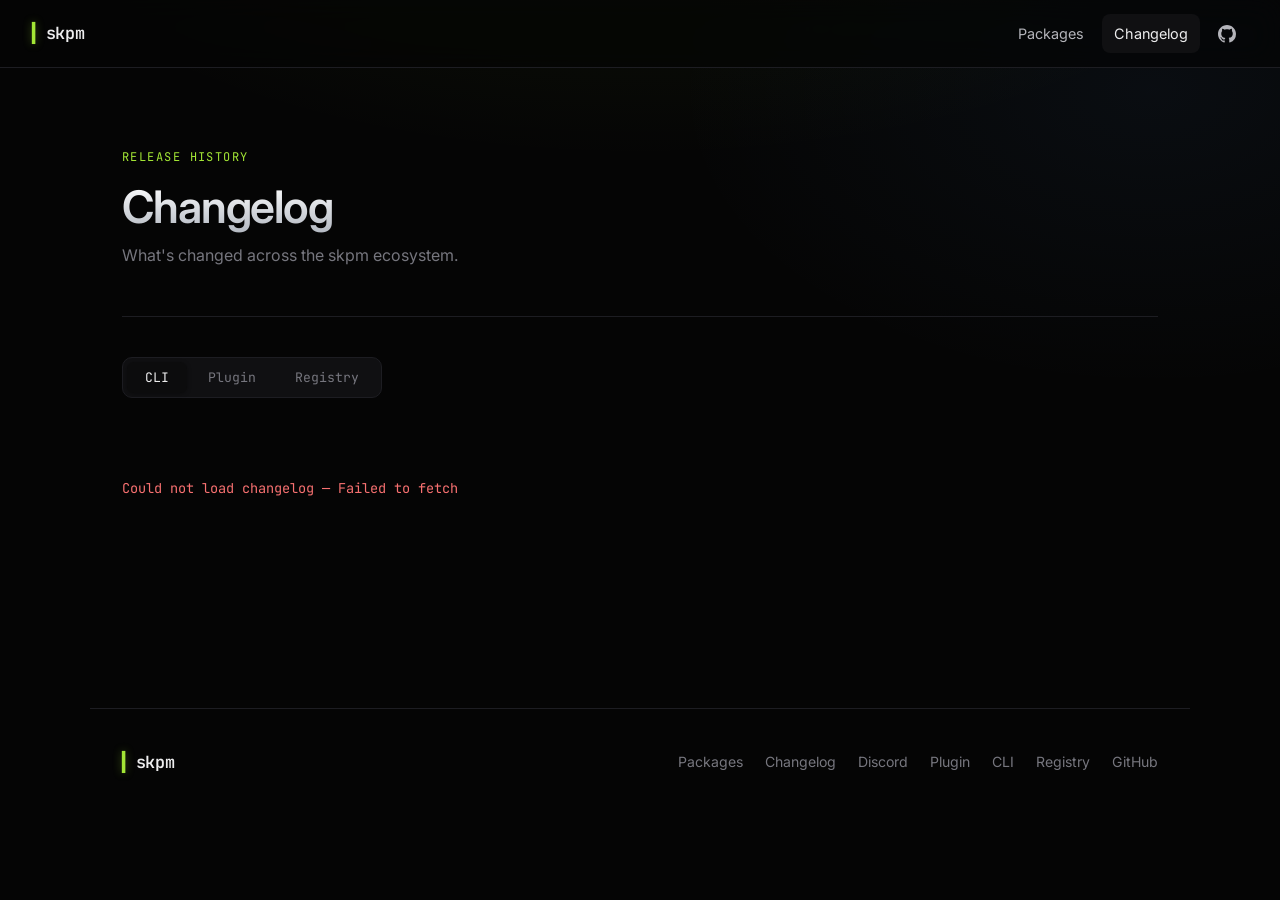
==== changelog.html @ f3ea7b39 "add changelog page with dynamic GitHub API feeds for CLI, plugin, and registry" ====
<!DOCTYPE html>
<html lang="en">
<head>
  <meta charset="UTF-8" />
  <meta name="viewport" content="width=device-width, initial-scale=1.0" />
  <title>Changelog · skpm</title>
  <meta name="description" content="What's new in skpm — release history for the CLI, plugin, and registry." />
  <link rel="preconnect" href="https://fonts.googleapis.com" />
  <link rel="preconnect" href="https://fonts.gstatic.com" crossorigin />
  <link href="https://fonts.googleapis.com/css2?family=Inter:wght@400;500;600;700&family=JetBrains+Mono:wght@400;500&display=swap" rel="stylesheet" />
  <link rel="stylesheet" href="style.css" />
</head>
<body>

  <header>
    <a href="/" class="logo">skpm</a>
    <nav>
      <a href="/packages.html">Packages</a>
      <a href="/changelog.html" class="nav-active">Changelog</a>
      <a href="https://github.com/skpm-dev" target="_blank" rel="noopener" aria-label="GitHub">
        <svg width="18" height="18" viewBox="0 0 24 24" fill="currentColor">
          <path d="M12 0C5.37 0 0 5.37 0 12c0 5.31 3.435 9.795 8.205 11.385.6.105.825-.255.825-.57 0-.285-.015-1.23-.015-2.235-3.015.555-3.795-.735-4.035-1.41-.135-.345-.72-1.41-1.23-1.695-.42-.225-1.02-.78-.015-.795.945-.015 1.62.87 1.845 1.23 1.08 1.815 2.805 1.305 3.495.99.105-.78.42-1.305.765-1.605-2.67-.3-5.46-1.335-5.46-5.925 0-1.305.465-2.385 1.23-3.225-.12-.3-.54-1.53.12-3.18 0 0 1.005-.315 3.3 1.23.96-.27 1.98-.405 3-.405s2.04.135 3 .405c2.295-1.56 3.3-1.23 3.3-1.23.66 1.65.24 2.88.12 3.18.765.84 1.23 1.905 1.23 3.225 0 4.605-2.805 5.625-5.475 5.925.435.375.81 1.095.81 2.22 0 1.605-.015 2.895-.015 3.3 0 .315.225.69.825.57A12.02 12.02 0 0 0 24 12c0-6.63-5.37-12-12-12z"/>
        </svg>
      </a>
    </nav>
  </header>

  <main class="cl-main">

    <div class="cl-hero">
      <div class="section-label">Release history</div>
      <h1 class="cl-title">Changelog</h1>
      <p class="cl-subtitle">What's changed across the skpm ecosystem.</p>
    </div>

    <div class="cl-tabs-wrap">
      <div class="cl-tabs" role="tablist">
        <button class="cl-tab active" data-tab="cli" role="tab" aria-selected="true">CLI</button>
        <button class="cl-tab" data-tab="plugin" role="tab" aria-selected="false">Plugin</button>
        <button class="cl-tab" data-tab="registry" role="tab" aria-selected="false">Registry</button>
      </div>
    </div>

    <div id="cl-panel" class="cl-panel" role="tabpanel">
      <div class="cl-loading"><span class="cl-spinner"></span>Loading...</div>
    </div>

  </main>

  <footer>
    <a href="/" class="logo">skpm</a>
    <div class="footer-links">
      <a href="/packages.html">Packages</a>
      <a href="/changelog.html">Changelog</a>
      <a href="https://discord.gg/WTT6FSsjCR" target="_blank" rel="noopener">Discord</a>
      <a href="https://github.com/skpm-dev/plugin" target="_blank" rel="noopener">Plugin</a>
      <a href="https://github.com/skpm-dev/cli" target="_blank" rel="noopener">CLI</a>
      <a href="https://github.com/skpm-dev/registry" target="_blank" rel="noopener">Registry</a>
      <a href="https://github.com/skpm-dev" target="_blank" rel="noopener">GitHub</a>
    </div>
  </footer>

  <script>
    const REPOS = {
      cli:      'skpm-dev/cli',
      plugin:   'skpm-dev/plugin',
      registry: 'skpm-dev/registry',
    };

    const cache = {};

    document.querySelectorAll('.cl-tab').forEach(btn => {
      btn.addEventListener('click', () => {
        document.querySelectorAll('.cl-tab').forEach(b => {
          b.classList.remove('active');
          b.setAttribute('aria-selected', 'false');
        });
        btn.classList.add('active');
        btn.setAttribute('aria-selected', 'true');
        showTab(btn.dataset.tab);
      });
    });

    async function showTab(tab) {
      const panel = document.getElementById('cl-panel');
      if (cache[tab]) { panel.innerHTML = cache[tab]; return; }

      panel.innerHTML = '<div class="cl-loading"><span class="cl-spinner"></span>Loading...</div>';

      try {
        const html = await { cli: renderCLI, plugin: renderPlugin, registry: renderRegistry }[tab]();
        cache[tab] = html;
        panel.innerHTML = html;
      } catch (err) {
        panel.innerHTML = `<div class="cl-error">Could not load changelog — ${escapeHtml(err.message)}</div>`;
      }
    }

    async function ghFetch(path) {
      const res = await fetch(`https://api.github.com/${path}`, {
        headers: { Accept: 'application/vnd.github+json' },
      });
      if (!res.ok) throw new Error(`GitHub API returned ${res.status} for ${path}`);
      return res.json();
    }

    function formatDate(iso) {
      return new Date(iso).toLocaleDateString('en-US', { year: 'numeric', month: 'short', day: 'numeric' });
    }

    function escapeHtml(str) {
      return String(str)
        .replace(/&/g, '&amp;')
        .replace(/</g, '&lt;')
        .replace(/>/g, '&gt;');
    }

    function releaseBlock(tagName, publishedAt, isLatest, repoSlug, releaseUrl, commits) {
      const commitsHtml = commits.length
        ? commits.map(c => `
            <li class="cl-commit">
              <a href="https://github.com/${repoSlug}/commit/${c.sha}" target="_blank" rel="noopener" class="cl-sha">${c.sha.slice(0, 7)}</a>
              <span class="cl-msg">${escapeHtml(c.message)}</span>
            </li>`).join('')
        : '<li class="cl-commit cl-empty"><span class="cl-msg">Initial release</span></li>';

      return `
        <div class="cl-release">
          <div class="cl-release-header">
            <a href="${releaseUrl}" target="_blank" rel="noopener" class="cl-tag">${escapeHtml(tagName)}</a>
            ${isLatest ? '<span class="cl-badge-latest">Latest</span>' : ''}
            <span class="cl-date">${formatDate(publishedAt)}</span>
          </div>
          <ul class="cl-commits">${commitsHtml}</ul>
        </div>`;
    }

    // CLI: release bodies contain a "## Changelog\n* <sha> <message>" list.
    async function renderCLI() {
      const releases = await ghFetch(`repos/${REPOS.cli}/releases?per_page=20`);
      return releases.map((r, i) =>
        releaseBlock(r.tag_name, r.published_at, i === 0, REPOS.cli, r.html_url, parseCliBody(r.body || ''))
      ).join('');
    }

    function parseCliBody(body) {
      return body.split('\n')
        .map(line => line.match(/^\*\s+([0-9a-f]{7,40})\s+(.+)$/))
        .filter(Boolean)
        .map(([, sha, message]) => ({ sha, message }));
    }

    // Plugin: release notes are empty; fetch commits between adjacent tags via the compare API.
    async function renderPlugin() {
      const releases = await ghFetch(`repos/${REPOS.plugin}/releases?per_page=20`);

      const commitLists = await Promise.all(
        releases.map((release, i) => {
          if (i === releases.length - 1) return Promise.resolve([]); // first ever release
          const base = releases[i + 1].tag_name;
          const head = release.tag_name;
          return ghFetch(`repos/${REPOS.plugin}/compare/${base}...${head}`)
            .then(data => data.commits.map(c => ({
              sha:     c.sha,
              message: c.commit.message.split('\n')[0],
            })))
            .catch(() => []);
        })
      );

      return releases.map((r, i) =>
        releaseBlock(r.tag_name, r.published_at, i === 0, REPOS.plugin, r.html_url, commitLists[i])
      ).join('');
    }

    // Registry: no releases — show recent commits, excluding automated package-publish merges.
    async function renderRegistry() {
      const commits = await ghFetch(`repos/${REPOS.registry}/commits?per_page=40`);

      const rows = commits
        .filter(c => !c.commit.message.startsWith('publish '))
        .map(c => `
          <div class="cl-reg-row">
            <div class="cl-reg-left">
              <a href="${c.html_url}" target="_blank" rel="noopener" class="cl-sha">${c.sha.slice(0, 7)}</a>
              <span class="cl-date">${formatDate(c.commit.committer.date)}</span>
            </div>
            <span class="cl-msg">${escapeHtml(c.commit.message.split('\n')[0])}</span>
          </div>`)
        .join('');

      return `<div class="cl-reg-list">${rows}</div>`;
    }

    showTab('cli');
  </script>

</body>
</html>
---- style.css ----
/* =========================
   skpm — base styles
   ========================= */

:root {
  --bg: #050505;
  --bg-elev: #0c0c0d;
  --surface: #101012;
  --surface-2: #15151a;
  --border: #1d1d22;
  --border-strong: #2a2a31;
  --text: #ededee;
  --text-dim: #b4b4ba;
  --text-muted: #76767e;
  --accent: #a3e635;
  --accent-soft: rgba(163, 230, 53, 0.12);
  --accent-glow: rgba(163, 230, 53, 0.35);
  --danger: #f87171;
  --radius: 10px;
  --radius-lg: 14px;
  --maxw: 1100px;
  --mono: 'JetBrains Mono', ui-monospace, SFMono-Regular, Menlo, monospace;
  --sans: 'Inter', -apple-system, BlinkMacSystemFont, system-ui, sans-serif;
}

* { box-sizing: border-box; }

html, body {
  margin: 0;
  padding: 0;
  background: var(--bg);
  color: var(--text);
  font-family: var(--sans);
  font-size: 16px;
  line-height: 1.6;
  -webkit-font-smoothing: antialiased;
  text-rendering: optimizeLegibility;
}

body {
  background:
    radial-gradient(1200px 600px at 50% -200px, rgba(163, 230, 53, 0.08), transparent 60%),
    radial-gradient(800px 500px at 90% 10%, rgba(96, 165, 250, 0.05), transparent 60%),
    var(--bg);
  min-height: 100vh;
}

a { color: inherit; text-decoration: none; }
code, pre { font-family: var(--mono); }

::selection { background: var(--accent); color: #0a0a0a; }

/* Header */
header {
  position: sticky;
  top: 0;
  z-index: 50;
  display: flex;
  align-items: center;
  justify-content: space-between;
  padding: 14px 32px;
  background: rgba(5, 5, 5, 0.7);
  backdrop-filter: saturate(180%) blur(14px);
  -webkit-backdrop-filter: saturate(180%) blur(14px);
  border-bottom: 1px solid var(--border);
}
.logo {
  font-family: var(--mono);
  font-weight: 600;
  font-size: 1.05rem;
  letter-spacing: -0.02em;
  color: var(--text);
}
.logo::before {
  content: "▍";
  color: var(--accent);
  margin-right: 4px;
  text-shadow: 0 0 8px var(--accent-glow);
}
nav { display: flex; align-items: center; gap: 6px; }
nav a {
  color: var(--text-dim);
  font-size: 0.9rem;
  padding: 8px 12px;
  border-radius: 8px;
  display: inline-flex;
  align-items: center;
  gap: 6px;
  transition: color 0.15s, background 0.15s;
}
nav a:hover { color: var(--text); background: var(--surface); }
nav a.nav-active { color: var(--text); background: var(--surface); }

/* Layout */
main { max-width: var(--maxw); margin: 0 auto; padding: 0 32px; }
section { padding: 96px 0; border-top: 1px solid var(--border); }
section:first-of-type { border-top: 0; }

.section-label {
  font-family: var(--mono);
  font-size: 0.75rem;
  letter-spacing: 0.12em;
  text-transform: uppercase;
  color: var(--accent);
  margin-bottom: 16px;
}

h1, h2, h3 { font-weight: 600; letter-spacing: -0.025em; margin: 0; line-height: 1.1; }
h2 { font-size: clamp(2rem, 4vw, 2.6rem); margin-bottom: 16px; }
h3 { font-size: 1.15rem; margin: 32px 0 16px; }

p { margin: 0 0 16px; color: var(--text-dim); }
.section-sub { color: var(--text-dim); max-width: 620px; font-size: 1.05rem; margin-bottom: 48px; }

/* Hero */
.hero { padding: 120px 0 80px; text-align: center; border-top: 0; }
.hero h1 {
  font-size: clamp(2.6rem, 6vw, 4.5rem);
  margin: 18px 0 20px;
  background: linear-gradient(180deg, #fff 0%, #9ca3af 130%);
  -webkit-background-clip: text;
  background-clip: text;
  color: transparent;
}
.hero .subheading { font-size: 1.15rem; color: var(--text-dim); max-width: 580px; margin: 0 auto 36px; }
.badge {
  display: inline-flex;
  align-items: center;
  gap: 8px;
  font-size: 0.8rem;
  font-family: var(--mono);
  color: var(--text-dim);
  padding: 6px 12px;
  border-radius: 999px;
  border: 1px solid var(--border);
  background: var(--surface);
}
.badge .dot {
  width: 6px; height: 6px; border-radius: 50%;
  background: var(--accent);
  box-shadow: 0 0 8px var(--accent-glow);
}
.hero-ctas { display: flex; justify-content: center; gap: 12px; flex-wrap: wrap; margin-bottom: 56px; }

.btn-primary, .btn-ghost {
  display: inline-flex;
  align-items: center;
  gap: 8px;
  padding: 11px 20px;
  border-radius: 8px;
  font-size: 0.95rem;
  font-weight: 500;
  font-family: inherit;
  cursor: pointer;
  border: 1px solid transparent;
  transition: transform 0.08s, background 0.15s, border-color 0.15s;
}
.btn-primary {
  background: var(--accent);
  color: #0a0a0a;
  box-shadow: 0 0 0 1px var(--accent), 0 0 24px var(--accent-glow);
}
.btn-primary:hover { transform: translateY(-1px); }
.btn-ghost { background: transparent; color: var(--text); border-color: var(--border-strong); }
.btn-ghost:hover { background: var(--surface); border-color: var(--accent); }

/* Hero terminal */
.terminal {
  max-width: 720px;
  margin: 0 auto;
  background: var(--bg-elev);
  border: 1px solid var(--border);
  border-radius: var(--radius-lg);
  overflow: hidden;
  box-shadow:
    0 1px 0 rgba(255,255,255,0.04) inset,
    0 30px 80px -20px rgba(0,0,0,0.6),
    0 0 0 1px rgba(163, 230, 53, 0.06);
  text-align: left;
}
.terminal-bar {
  display: flex;
  align-items: center;
  gap: 6px;
  padding: 10px 14px;
  background: var(--surface);
  border-bottom: 1px solid var(--border);
}
.terminal-bar .dot { width: 11px; height: 11px; border-radius: 50%; background: #2a2a31; }
.terminal-bar .title { margin-left: 8px; font-family: var(--mono); font-size: 0.78rem; color: var(--text-muted); }
.terminal-body {
  padding: 18px 20px 22px;
  font-family: var(--mono);
  font-size: 0.9rem;
  line-height: 1.7;
  height: 220px;
  overflow: hidden;
}
.terminal-body .line { white-space: pre-wrap; }
.terminal-body .prompt { color: var(--accent); }
.terminal-body .cmd { color: var(--text); }
.terminal-body .out { color: var(--text-dim); }
.terminal-body .tag { color: var(--accent); }
.terminal-body .ok { color: #4ade80; }
.cursor {
  display: inline-block;
  width: 8px; height: 1.05em;
  background: var(--accent);
  vertical-align: text-bottom;
  margin-left: 2px;
  animation: blink 1.05s steps(2) infinite;
}
@keyframes blink { 50% { opacity: 0; } }

/* Stats strip */
.stats { padding: 32px 0; border-top: 1px solid var(--border); border-bottom: 1px solid var(--border); }
.stats-grid { display: grid; grid-template-columns: repeat(4, 1fr); gap: 24px; text-align: center; }
.stat-num { font-family: var(--mono); font-size: clamp(1.6rem, 3vw, 2.2rem); font-weight: 600; color: var(--text); }
.stat-num.live { color: var(--accent); }
.stat-label { font-size: 0.78rem; text-transform: uppercase; letter-spacing: 0.1em; color: var(--text-muted); margin-top: 6px; }

/* Two-source split */
.split-grid { display: grid; grid-template-columns: 1fr 1fr; gap: 18px; }
.source-card {
  background: var(--surface);
  border: 1px solid var(--border);
  border-radius: var(--radius-lg);
  padding: 28px;
  transition: border-color 0.15s;
  position: relative;
  overflow: hidden;
}
.source-card:hover { border-color: var(--border-strong); }
.source-card::before {
  content: "";
  position: absolute;
  inset: 0;
  background: radial-gradient(400px 200px at 0% 0%, var(--accent-soft), transparent 60%);
  opacity: 0;
  transition: opacity 0.3s;
  pointer-events: none;
}
.source-card:hover::before { opacity: 1; }
.source-card .src-tag {
  font-family: var(--mono);
  font-size: 0.72rem;
  text-transform: uppercase;
  letter-spacing: 0.1em;
  color: var(--accent);
  margin-bottom: 10px;
}
.source-card h3 { margin: 0 0 8px; font-size: 1.4rem; }
.source-card p { margin: 0 0 18px; }
.source-card .cmd-snippet {
  font-family: var(--mono);
  font-size: 0.85rem;
  background: var(--bg);
  border: 1px solid var(--border);
  border-radius: 8px;
  padding: 10px 14px;
  color: var(--text);
  display: flex;
  align-items: center;
  gap: 8px;
}
.source-card .cmd-snippet::before { content: "$"; color: var(--accent); }

/* Comparison */
.compare { display: grid; grid-template-columns: 1fr 1fr; gap: 16px; margin-top: 8px; }
.compare-col { border: 1px solid var(--border); border-radius: var(--radius-lg); padding: 24px 26px; background: var(--surface); }
.compare-col.bad { background: linear-gradient(180deg, var(--surface), rgba(248, 113, 113, 0.04)); }
.compare-col.good {
  background: linear-gradient(180deg, var(--surface), rgba(163, 230, 53, 0.05));
  border-color: rgba(163, 230, 53, 0.25);
}
.compare-col h4 {
  margin: 0 0 18px;
  font-size: 0.85rem;
  font-family: var(--mono);
  text-transform: uppercase;
  letter-spacing: 0.1em;
  color: var(--text-muted);
}
.compare-col.good h4 { color: var(--accent); }
.compare-col ul { list-style: none; padding: 0; margin: 0; }
.compare-col li {
  display: flex; gap: 10px;
  padding: 9px 0;
  font-size: 0.92rem;
  color: var(--text-dim);
  border-top: 1px dashed var(--border);
}
.compare-col li:first-child { border-top: 0; }
.compare-col .mark {
  flex-shrink: 0;
  width: 18px; height: 18px;
  border-radius: 50%;
  display: inline-flex;
  align-items: center;
  justify-content: center;
  font-size: 0.7rem;
  margin-top: 2px;
}
.compare-col.bad .mark { background: rgba(248, 113, 113, 0.15); color: var(--danger); }
.compare-col.good .mark { background: var(--accent-soft); color: var(--accent); }

/* Commands grid */
.command-grid { display: grid; grid-template-columns: repeat(auto-fill, minmax(280px, 1fr)); gap: 14px; }
.command-card {
  background: var(--surface);
  border: 1px solid var(--border);
  border-radius: var(--radius);
  padding: 18px 20px;
  transition: border-color 0.15s;
}
.command-card:hover { border-color: var(--border-strong); }
.command-card code { display: block; font-size: 0.85rem; color: var(--accent); margin-bottom: 8px; }
.command-card p { margin: 0; font-size: 0.88rem; color: var(--text-dim); }

/* Steps */
.steps { display: flex; flex-direction: column; gap: 18px; }
.step {
  display: flex; gap: 18px;
  background: var(--surface);
  border: 1px solid var(--border);
  border-radius: var(--radius-lg);
  padding: 22px 24px;
}
.step-num {
  flex-shrink: 0;
  width: 30px; height: 30px;
  border-radius: 50%;
  background: var(--accent-soft);
  color: var(--accent);
  font-family: var(--mono);
  font-size: 0.85rem;
  display: inline-flex;
  align-items: center;
  justify-content: center;
  border: 1px solid rgba(163, 230, 53, 0.25);
}
.step-content { flex: 1; min-width: 0; }
.step-content strong { display: block; font-size: 1rem; margin-bottom: 6px; color: var(--text); }
.step-content > span { color: var(--text-dim); font-size: 0.93rem; }
.code-block {
  margin-top: 12px;
  background: var(--bg);
  border: 1px solid var(--border);
  border-radius: 8px;
  padding: 12px 16px;
  overflow-x: auto;
}
.code-block pre, .code-block .code-line {
  margin: 0;
  font-family: var(--mono);
  font-size: 0.85rem;
  color: var(--text);
  white-space: pre;
}

/* Feature list */
.feature-list {
  list-style: none; padding: 0; margin: 0;
  display: grid; grid-template-columns: repeat(2, 1fr); gap: 14px;
}
.feature-list li {
  display: flex; gap: 14px;
  padding: 18px 20px;
  background: var(--surface);
  border: 1px solid var(--border);
  border-radius: var(--radius);
}
.feature-icon {
  flex-shrink: 0;
  width: 26px; height: 26px;
  border-radius: 7px;
  background: var(--accent-soft);
  color: var(--accent);
  display: inline-flex;
  align-items: center;
  justify-content: center;
  font-weight: 600;
}
.feature-list li strong { display: block; margin-bottom: 4px; color: var(--text); }
.feature-list li span { color: var(--text-dim); font-size: 0.9rem; }

/* FAQ */
.faq { display: flex; flex-direction: column; gap: 8px; }
.faq details {
  background: var(--surface);
  border: 1px solid var(--border);
  border-radius: var(--radius);
  transition: border-color 0.15s;
}
.faq details[open] { border-color: var(--border-strong); }
.faq summary {
  list-style: none;
  cursor: pointer;
  padding: 16px 20px;
  font-weight: 500;
  color: var(--text);
  display: flex;
  justify-content: space-between;
  align-items: center;
  gap: 16px;
}
.faq summary::-webkit-details-marker { display: none; }
.faq summary::after {
  content: "+";
  color: var(--text-muted);
  font-size: 1.2rem;
  transition: transform 0.2s;
}
.faq details[open] summary::after { content: "−"; }
.faq .answer {
  padding: 0 20px 18px;
  color: var(--text-dim);
  font-size: 0.93rem;
  line-height: 1.65;
}

/* Inline code */
p code, .step-content code, span code, li code, .answer code {
  font-size: 0.85em;
  background: var(--surface-2);
  border: 1px solid var(--border);
  padding: 1px 6px;
  border-radius: 5px;
  color: var(--text);
}

/* Footer */
footer {
  max-width: var(--maxw);
  margin: 80px auto 0;
  padding: 40px 32px;
  border-top: 1px solid var(--border);
  display: flex;
  justify-content: space-between;
  align-items: center;
  flex-wrap: wrap;
  gap: 16px;
}
.footer-links { display: flex; gap: 22px; flex-wrap: wrap; }
.footer-links a { font-size: 0.88rem; color: var(--text-muted); transition: color 0.15s; }
.footer-links a:hover { color: var(--text); }

/* Packages page */
.packages-hero { padding: 80px 0 32px; text-align: center; }
.packages-hero h1 {
  font-size: clamp(2rem, 4vw, 2.8rem);
  margin-bottom: 12px;
  background: linear-gradient(180deg, #fff 0%, #9ca3af 130%);
  -webkit-background-clip: text;
  background-clip: text;
  color: transparent;
}
.packages-hero p { color: var(--text-dim); }
.search-bar { display: flex; justify-content: center; gap: 8px; margin-bottom: 16px; }
.search-bar input {
  width: 100%;
  max-width: 420px;
  padding: 12px 16px;
  border: 1px solid var(--border);
  border-radius: 10px;
  background: var(--surface);
  color: var(--text);
  font-family: inherit;
  font-size: 0.95rem;
  outline: none;
  transition: border-color 0.15s, box-shadow 0.15s;
}
.search-bar input::placeholder { color: var(--text-muted); }
.search-bar input:focus {
  border-color: var(--accent);
  box-shadow: 0 0 0 3px var(--accent-soft);
}
.search-bar input:disabled { opacity: 0.45; cursor: not-allowed; }
.search-bar select {
  padding: 12px 14px;
  border: 1px solid var(--border);
  border-radius: 10px;
  background: var(--surface);
  color: var(--text-dim);
  font-family: inherit;
  font-size: 0.88rem;
  outline: none;
  cursor: pointer;
  transition: border-color 0.15s;
}
.search-bar select:focus { border-color: var(--accent); }
.count-label {
  text-align: center;
  color: var(--text-muted);
  font-size: 0.82rem;
  font-family: var(--mono);
  margin-bottom: 28px;
}
.packages-grid {
  display: grid;
  grid-template-columns: repeat(auto-fill, minmax(300px, 1fr));
  gap: 14px;
  margin-bottom: 80px;
}
.pkg-card {
  background: var(--surface);
  border: 1px solid var(--border);
  border-radius: var(--radius);
  padding: 18px 20px 16px;
  display: flex;
  flex-direction: column;
  gap: 8px;
  transition: border-color 0.15s, transform 0.15s;
  text-decoration: none;
  color: inherit;
}
.pkg-card:hover { border-color: var(--border-strong); transform: translateY(-1px); }
.pkg-header { display: flex; align-items: baseline; justify-content: space-between; gap: 10px; }
.pkg-name { font-family: var(--mono); font-size: 0.95rem; font-weight: 500; color: var(--text); }
.pkg-version {
  font-size: 0.7rem;
  color: var(--accent);
  background: var(--accent-soft);
  border: 1px solid rgba(163, 230, 53, 0.2);
  border-radius: 4px;
  padding: 2px 6px;
  font-family: var(--mono);
}
.pkg-desc { font-size: 0.88rem; color: var(--text-dim); line-height: 1.5; flex: 1; }
.pkg-meta { display: flex; align-items: center; justify-content: space-between; gap: 8px; }
.pkg-author { font-size: 0.78rem; color: var(--text-muted); }
.pkg-downloads { font-size: 0.74rem; color: var(--text-muted); font-family: var(--mono); }
.pkg-install {
  margin-top: 4px;
  font-family: var(--mono);
  font-size: 0.78rem;
  color: var(--accent);
  background: var(--bg);
  border: 1px solid var(--border);
  border-radius: 6px;
  padding: 7px 10px;
  user-select: all;
  cursor: copy;
}
.state-msg {
  text-align: center;
  color: var(--text-muted);
  padding: 60px 0;
  font-family: var(--mono);
  font-size: 0.9rem;
  grid-column: 1 / -1;
}

/* Package page */
.pkg-page-main { max-width: 720px; margin: 0 auto; padding: 48px 32px 80px; }
.pkg-page-back {
  display: inline-flex;
  align-items: center;
  gap: 6px;
  font-size: 0.85rem;
  color: var(--text-muted);
  margin-bottom: 32px;
  transition: color 0.15s;
}
.pkg-page-back:hover { color: var(--text); }
.pkg-page-header {
  display: flex;
  align-items: flex-start;
  justify-content: space-between;
  gap: 20px;
  margin-bottom: 16px;
}
.pkg-page-title-row { display: flex; align-items: baseline; gap: 12px; margin-bottom: 6px; flex-wrap: wrap; }
.pkg-page-name { font-family: var(--mono); font-size: 1.6rem; font-weight: 600; color: var(--text); margin: 0; letter-spacing: -0.02em; }
.pkg-page-author { font-size: 0.85rem; color: var(--text-muted); }
.pkg-page-stat { display: flex; flex-direction: column; align-items: flex-end; flex-shrink: 0; padding-top: 4px; }
.pkg-page-stat-val { font-family: var(--mono); font-size: 1.6rem; font-weight: 600; color: var(--accent); line-height: 1; }
.pkg-page-stat-label { font-size: 0.72rem; text-transform: uppercase; letter-spacing: 0.08em; color: var(--text-muted); margin-top: 4px; }
.pkg-page-desc { font-size: 0.97rem; color: var(--text-dim); line-height: 1.65; margin: 0 0 24px; }
.pkg-page-install {
  font-family: var(--mono);
  font-size: 0.88rem;
  color: var(--accent);
  background: var(--bg-elev);
  border: 1px solid var(--border);
  border-radius: 10px;
  padding: 12px 16px;
  cursor: copy;
  user-select: all;
  margin-bottom: 28px;
  transition: border-color 0.15s;
}
.pkg-page-install:hover { border-color: var(--accent); }
.pkg-page-section { margin-bottom: 24px; }
.pkg-page-section-title {
  font-size: 0.72rem;
  font-family: var(--mono);
  text-transform: uppercase;
  letter-spacing: 0.1em;
  color: var(--text-muted);
  margin-bottom: 10px;
}
.req-grid { display: flex; flex-direction: column; gap: 6px; }
.req-row {
  display: flex;
  align-items: center;
  gap: 12px;
  background: var(--surface);
  border: 1px solid var(--border);
  border-radius: 8px;
  padding: 8px 12px;
}
.req-key { font-family: var(--mono); font-size: 0.82rem; color: var(--text-dim); flex-shrink: 0; }
.req-val { font-family: var(--mono); font-size: 0.82rem; color: var(--accent); margin-left: auto; }
.mv-list { display: flex; flex-direction: column; gap: 4px; }
.mv-row {
  display: flex;
  align-items: center;
  gap: 10px;
  padding: 8px 12px;
  background: var(--surface);
  border: 1px solid var(--border);
  border-radius: 8px;
  flex-wrap: wrap;
}
.mv-row.mv-yanked { opacity: 0.5; }
.mv-ver { font-family: var(--mono); font-size: 0.85rem; color: var(--text); }
.mv-latest {
  font-size: 0.68rem;
  text-transform: uppercase;
  letter-spacing: 0.08em;
  color: var(--accent);
  background: var(--accent-soft);
  border: 1px solid rgba(163,230,53,0.2);
  border-radius: 4px;
  padding: 1px 5px;
}
.mv-yank-badge {
  font-size: 0.68rem;
  text-transform: uppercase;
  letter-spacing: 0.08em;
  color: var(--danger);
  background: rgba(248,113,113,0.1);
  border: 1px solid rgba(248,113,113,0.2);
  border-radius: 4px;
  padding: 1px 5px;
}
.mv-yank-reason { font-size: 0.78rem; color: var(--text-muted); }
.mf-row {
  display: flex;
  align-items: center;
  justify-content: space-between;
  gap: 12px;
  padding: 8px 12px;
  background: var(--surface);
  border: 1px solid var(--border);
  border-radius: 8px;
  margin-bottom: 4px;
}
.mf-name { font-family: var(--mono); font-size: 0.82rem; color: var(--text); }
.mf-hash-wrap { display: flex; align-items: center; gap: 8px; min-width: 0; }
.mf-hash {
  font-family: var(--mono);
  font-size: 0.72rem;
  color: var(--text-muted);
  word-break: break-all;
}
.mf-copy {
  flex-shrink: 0;
  padding: 2px 8px;
  font-family: var(--mono);
  font-size: 0.7rem;
  color: var(--text-muted);
  background: var(--bg);
  border: 1px solid var(--border);
  border-radius: 5px;
  cursor: pointer;
  transition: color 0.15s, border-color 0.15s;
}
.mf-copy:hover { color: var(--text); border-color: var(--border-strong); }
.mf-gh {
  flex-shrink: 0;
  display: inline-flex;
  align-items: center;
  color: var(--text-muted);
  transition: color 0.15s;
}
.mf-gh:hover { color: var(--text); }

/* Changelog page */
.cl-main { max-width: var(--maxw); margin: 0 auto; padding: 0 32px; }

.cl-hero {
  padding: 80px 0 48px;
  border-bottom: 1px solid var(--border);
  margin-bottom: 40px;
}
.cl-title {
  font-size: clamp(2rem, 4vw, 2.8rem);
  font-weight: 600;
  letter-spacing: -0.025em;
  margin: 12px 0 10px;
  background: linear-gradient(180deg, #fff 0%, #9ca3af 130%);
  -webkit-background-clip: text;
  background-clip: text;
  color: transparent;
}
.cl-subtitle { color: var(--text-muted); font-size: 1rem; margin: 0; }

.cl-tabs-wrap { margin-bottom: 32px; }
.cl-tabs {
  display: inline-flex;
  gap: 3px;
  padding: 4px;
  background: var(--surface);
  border: 1px solid var(--border);
  border-radius: 10px;
}
.cl-tab {
  padding: 7px 18px;
  border: none;
  border-radius: 7px;
  background: transparent;
  color: var(--text-muted);
  font-family: var(--mono);
  font-size: 0.82rem;
  cursor: pointer;
  transition: color 0.15s, background 0.15s;
}
.cl-tab:hover { color: var(--text-dim); }
.cl-tab.active {
  background: var(--bg-elev);
  color: var(--text);
  box-shadow: 0 1px 4px rgba(0, 0, 0, 0.35);
}

.cl-panel { padding-bottom: 80px; }

.cl-loading {
  display: flex;
  align-items: center;
  gap: 10px;
  padding: 48px 0;
  font-family: var(--mono);
  font-size: 0.85rem;
  color: var(--text-muted);
}
.cl-spinner {
  flex-shrink: 0;
  width: 15px; height: 15px;
  border: 2px solid var(--border-strong);
  border-top-color: var(--accent);
  border-radius: 50%;
  animation: cl-spin 0.65s linear infinite;
}
@keyframes cl-spin { to { transform: rotate(360deg); } }

.cl-error {
  padding: 48px 0;
  font-family: var(--mono);
  font-size: 0.85rem;
  color: var(--danger);
}

/* Release blocks (CLI + Plugin) */
.cl-release {
  background: var(--surface);
  border: 1px solid var(--border);
  border-radius: var(--radius-lg);
  overflow: hidden;
  margin-bottom: 12px;
  transition: border-color 0.15s;
}
.cl-release:hover { border-color: var(--border-strong); }

.cl-release-header {
  display: flex;
  align-items: center;
  gap: 10px;
  padding: 14px 20px;
  background: var(--bg-elev);
  border-bottom: 1px solid var(--border);
}
.cl-tag {
  font-family: var(--mono);
  font-size: 0.92rem;
  font-weight: 600;
  color: var(--text);
  transition: color 0.15s;
}
.cl-tag:hover { color: var(--accent); }
.cl-badge-latest {
  font-size: 0.65rem;
  text-transform: uppercase;
  letter-spacing: 0.08em;
  color: var(--accent);
  background: var(--accent-soft);
  border: 1px solid rgba(163, 230, 53, 0.25);
  border-radius: 4px;
  padding: 2px 6px;
}
.cl-date {
  font-family: var(--mono);
  font-size: 0.75rem;
  color: var(--text-muted);
  margin-left: auto;
}

.cl-commits { list-style: none; padding: 4px 0; margin: 0; }
.cl-commit {
  display: flex;
  align-items: baseline;
  gap: 12px;
  padding: 9px 20px;
  border-top: 1px solid var(--border);
}
.cl-commit:first-child { border-top: none; }
.cl-sha {
  flex-shrink: 0;
  font-family: var(--mono);
  font-size: 0.76rem;
  color: var(--accent);
  opacity: 0.85;
  transition: opacity 0.15s;
}
.cl-sha:hover { opacity: 1; }
.cl-msg {
  font-size: 0.88rem;
  color: var(--text-dim);
  line-height: 1.5;
}
.cl-empty .cl-msg { color: var(--text-muted); font-style: italic; }

/* Registry commit list */
.cl-reg-list { display: flex; flex-direction: column; gap: 6px; }
.cl-reg-row {
  display: flex;
  align-items: center;
  gap: 20px;
  padding: 12px 16px;
  background: var(--surface);
  border: 1px solid var(--border);
  border-radius: var(--radius);
  transition: border-color 0.15s;
}
.cl-reg-row:hover { border-color: var(--border-strong); }
.cl-reg-left {
  display: flex;
  align-items: center;
  gap: 10px;
  flex-shrink: 0;
  min-width: 130px;
}

/* Responsive */
@media (max-width: 780px) {
  header { padding: 12px 20px; }
  nav a { padding: 6px 8px; font-size: 0.85rem; }
  main { padding: 0 20px; }
  section { padding: 64px 0; }
  .hero { padding: 72px 0 56px; }
  .stats-grid { grid-template-columns: repeat(2, 1fr); gap: 24px 12px; }
  .split-grid, .compare, .feature-list { grid-template-columns: 1fr; }
  footer { padding: 32px 20px; flex-direction: column; align-items: flex-start; }
}
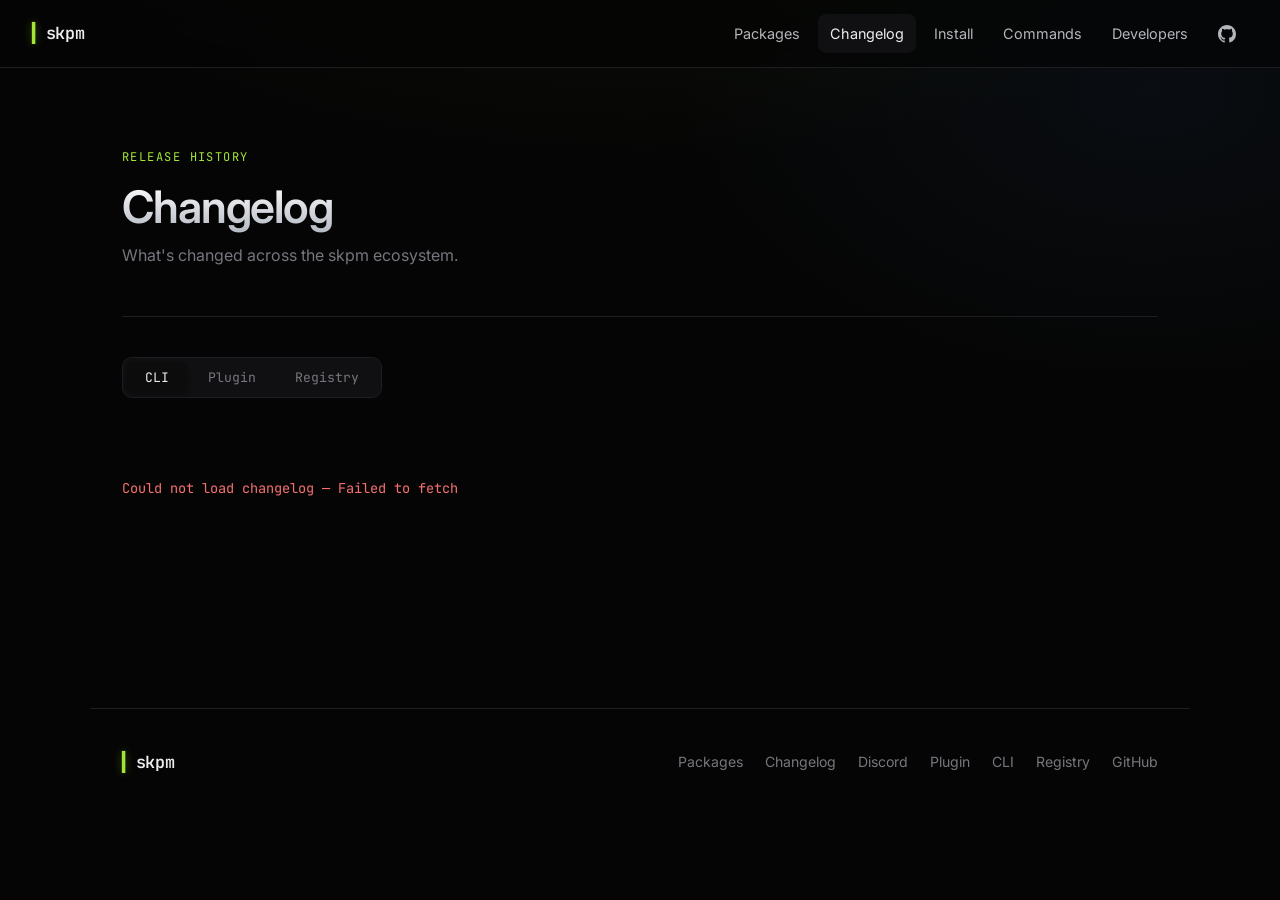
==== commit c1f67f3f: "fix changelog nav to match other pages" ====
--- a/changelog.html
+++ b/changelog.html
@@ -17,6 +17,9 @@
     <nav>
       <a href="/packages.html">Packages</a>
       <a href="/changelog.html" class="nav-active">Changelog</a>
+      <a href="/#install">Install</a>
+      <a href="/#commands">Commands</a>
+      <a href="/#developers">Developers</a>
       <a href="https://github.com/skpm-dev" target="_blank" rel="noopener" aria-label="GitHub">
         <svg width="18" height="18" viewBox="0 0 24 24" fill="currentColor">
           <path d="M12 0C5.37 0 0 5.37 0 12c0 5.31 3.435 9.795 8.205 11.385.6.105.825-.255.825-.57 0-.285-.015-1.23-.015-2.235-3.015.555-3.795-.735-4.035-1.41-.135-.345-.72-1.41-1.23-1.695-.42-.225-1.02-.78-.015-.795.945-.015 1.62.87 1.845 1.23 1.08 1.815 2.805 1.305 3.495.99.105-.78.42-1.305.765-1.605-2.67-.3-5.46-1.335-5.46-5.925 0-1.305.465-2.385 1.23-3.225-.12-.3-.54-1.53.12-3.18 0 0 1.005-.315 3.3 1.23.96-.27 1.98-.405 3-.405s2.04.135 3 .405c2.295-1.56 3.3-1.23 3.3-1.23.66 1.65.24 2.88.12 3.18.765.84 1.23 1.905 1.23 3.225 0 4.605-2.805 5.625-5.475 5.925.435.375.81 1.095.81 2.22 0 1.605-.015 2.895-.015 3.3 0 .315.225.69.825.57A12.02 12.02 0 0 0 24 12c0-6.63-5.37-12-12-12z"/>
